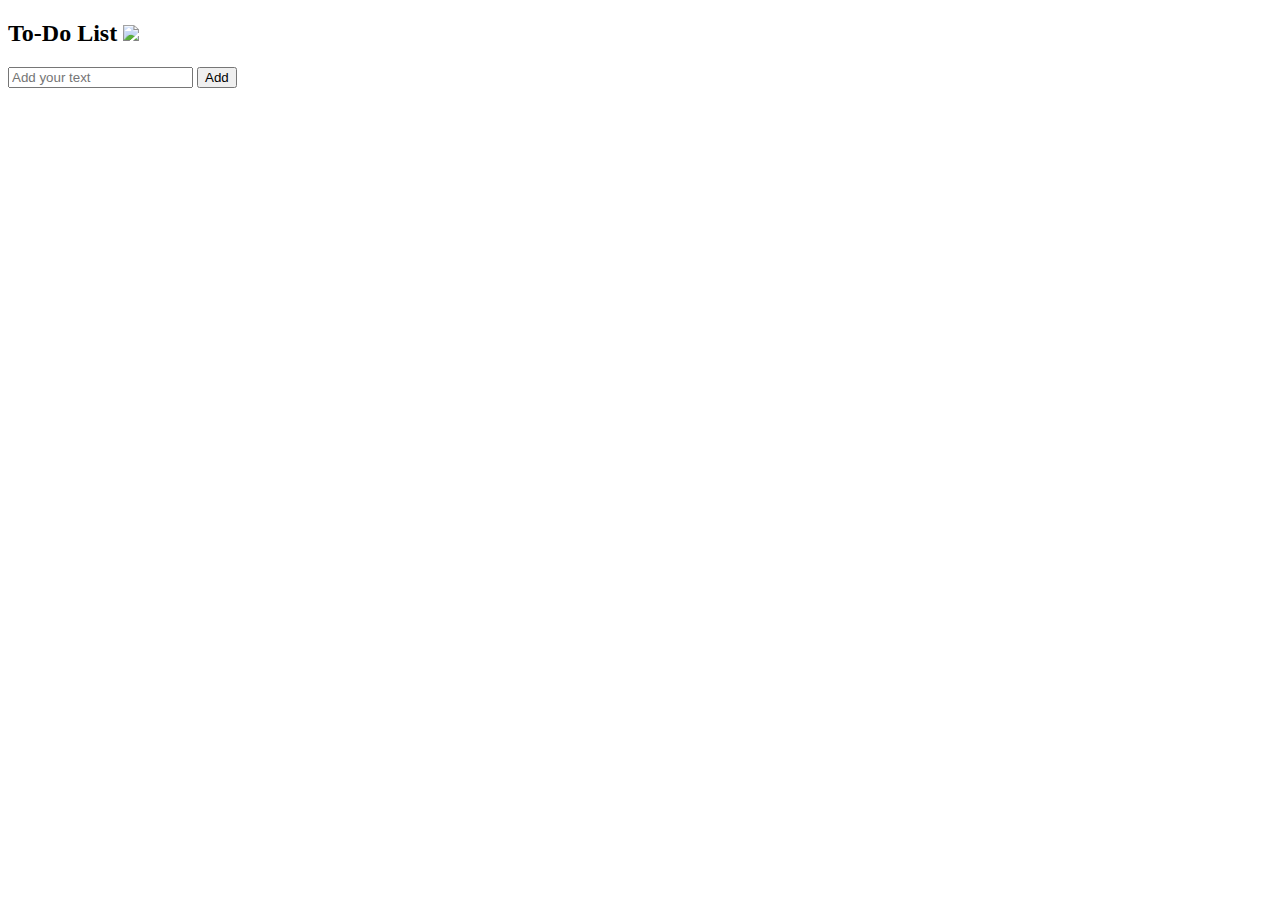
==== index.html @ ba837a7f "Merge branch 'main' of https://github.com/animeshraghav/LGMVIP-Web-Task-01" ====
<!DOCTYPE html>
<html lang="en">
<head>
    <meta charset="UTF-8">
    <meta name="viewport" content="width=device-width, initial-scale=1.0">
    <title>To-Do List</title>
    <link rel="stylesheet" href="To-Do.css">
</head>
<body>
    <div class="container">
        <div class="todo">
            <h2>To-Do List <img src="images/notes.png"></h2>
            <div class="row">
                <input type="text" id="input-box" placeholder="Add your text">
                <button onclick="addTask()">Add</button>
            </div>
            <ul id="list-container">
                <!-- <li class="checked">Task-1</li>
                <li>Task-2</li>
                <li>Task-3</li> -->
            </ul>
        </div>
    </div>
    <script src="To-Do.js"></script>
</body>
</html>
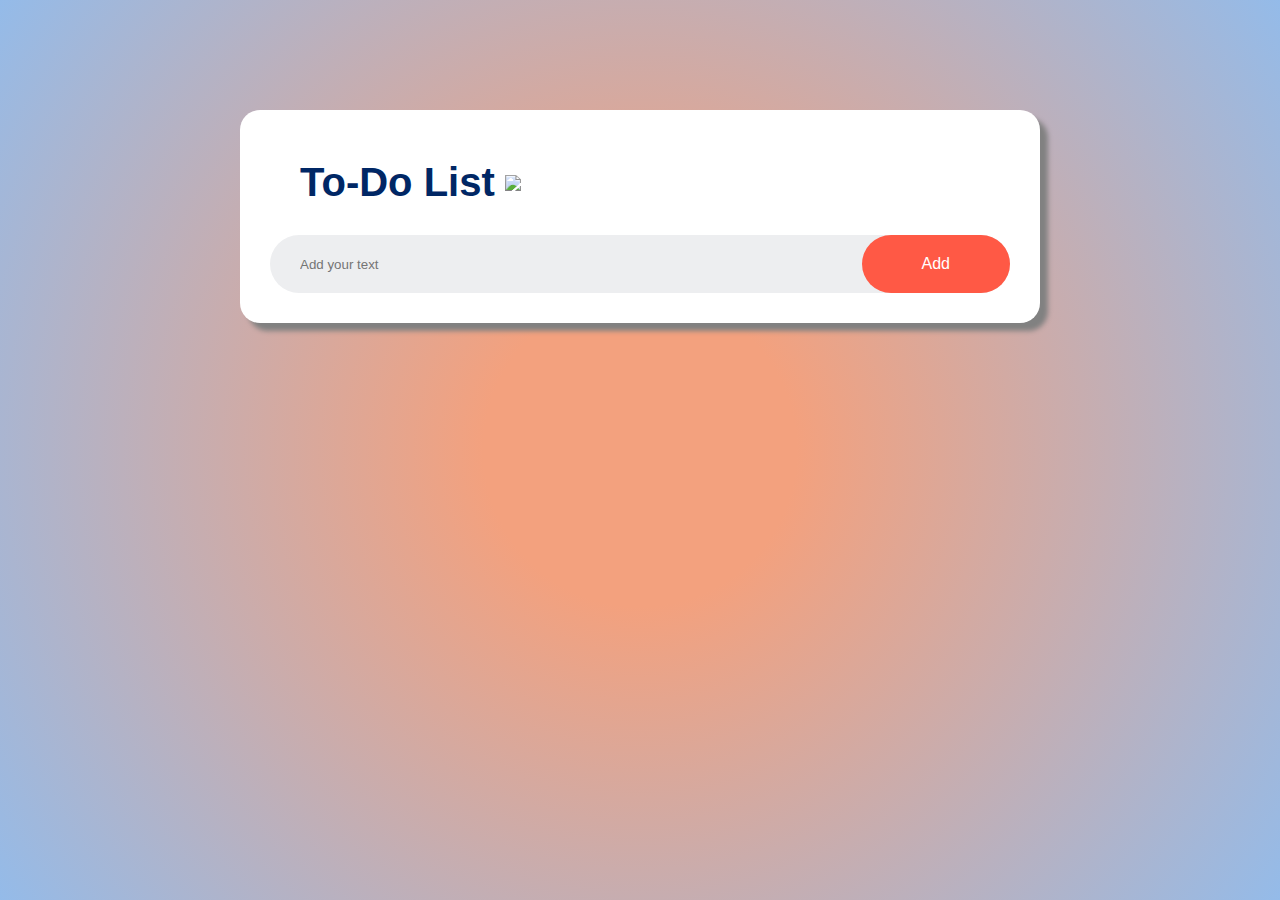
==== commit f892c706: "updated" ====
--- a/index.html
+++ b/index.html
@@ -10,14 +10,23 @@
     <div class="container">
         <div class="todo">
             <h2>To-Do List <img src="images/notes.png"></h2>
-            <div class="row">
-                <input type="text" id="input-box" placeholder="Add your text">
-                <button onclick="addTask()">Add</button>
-            </div>
+            <form id="todo-form">
+                <div class="row">
+                    <input type="text" id="input-box" placeholder="Add your text">
+                    <button id="addTask">Add</button>
+                </div>
+            </form>
             <ul id="list-container">
-                <!-- <li class="checked">Task-1</li>
-                <li>Task-2</li>
-                <li>Task-3</li> -->
+                <li class="checked">Task-1</li>
+                <!-- <li>Task-2</li>
+                <li>Task-3</li>
+                <li>Task-4</li>
+                <li>Task-5</li>
+                <li>Task-6</li>
+                <li>Task-7</li>
+                <li>Task-8</li>
+                <li>Task-9</li>
+                <li>Task-10</li> -->
             </ul>
         </div>
     </div>
--- a/To-Do.css
+++ b/To-Do.css
@@ -0,0 +1,104 @@
+*{
+    margin: 0;
+    padding: 0;
+    font-family: 'Poppins', sans-serif;
+    box-sizing: border-box;
+}
+.container{
+    width: 100%;
+    min-height: 100vh;
+    background: rgb(243,161,126);
+    background: radial-gradient(circle, rgba(243,161,126,1) 20%, rgba(148,187,233,1) 100%);
+    padding: 10px;
+    border-radius: 0%;
+}
+.todo{
+    width: 100%;
+    max-width: 800px;
+    background: #fff;
+    margin: 100px auto 10px;
+    padding: 20px 30px 30px;
+    border-radius: 20px;
+    box-shadow: 8px 8px 5px rgb(129, 129, 129);
+}
+.todo h2{
+    color: #002765;
+    display: flex;
+    align-items: center;
+    padding-top: 30px;
+    margin-left: 30px;
+    margin-bottom: 30px;
+    font-size: 40px;
+}
+.todo img{
+    width:30px;
+    margin-left: 10px;
+}
+.row{
+    display: flex;
+    align-items: center;
+    justify-content: space-between;
+    background: #edeef0;
+    border-radius: 30px;
+    padding-left: 20px;
+}
+input{
+    flex: 1;
+    border: none;
+    outline: none;
+    background: transparent;
+    padding: 10px;
+    font-weight: 14px;
+}
+button{
+    border: none;
+    outline: none;
+    padding: 20px 60px;
+    background: #ff5945;
+    color: #fff;
+    font-size: 16px;
+    cursor: pointer;
+    border-radius: 40px;
+}
+ul li{
+    cursor: pointer;
+    list-style: none;
+    font-size: 17px;
+    padding: 17px 8px 12px 50px;
+    user-select: none;
+    position: relative;
+}
+ul li::before{
+    content: '';
+    position: absolute;
+    height: 28px;
+    width: 28px;
+    border-radius: 50%;
+    background-image: url(images/unchecked.png);
+    background-size: cover;
+    background-position: center;
+    top: 12px;
+    left: 8px;
+}
+ul li.checked{
+    color: #555;
+    text-decoration: line-through;
+}
+ul li.checked::before{
+    background-image: url(images/checked.png);
+}
+ul li span{
+    position: absolute;
+    right: 0px;
+    top: 5px;
+    width: 40px;
+    height: 40px;
+    font-size: 22px;
+    color: #555;
+    line-height: 40px;
+    text-align: center;
+    border-radius: 50%;
+}
+ul li span:hover{
+    background: #edeef0;
+}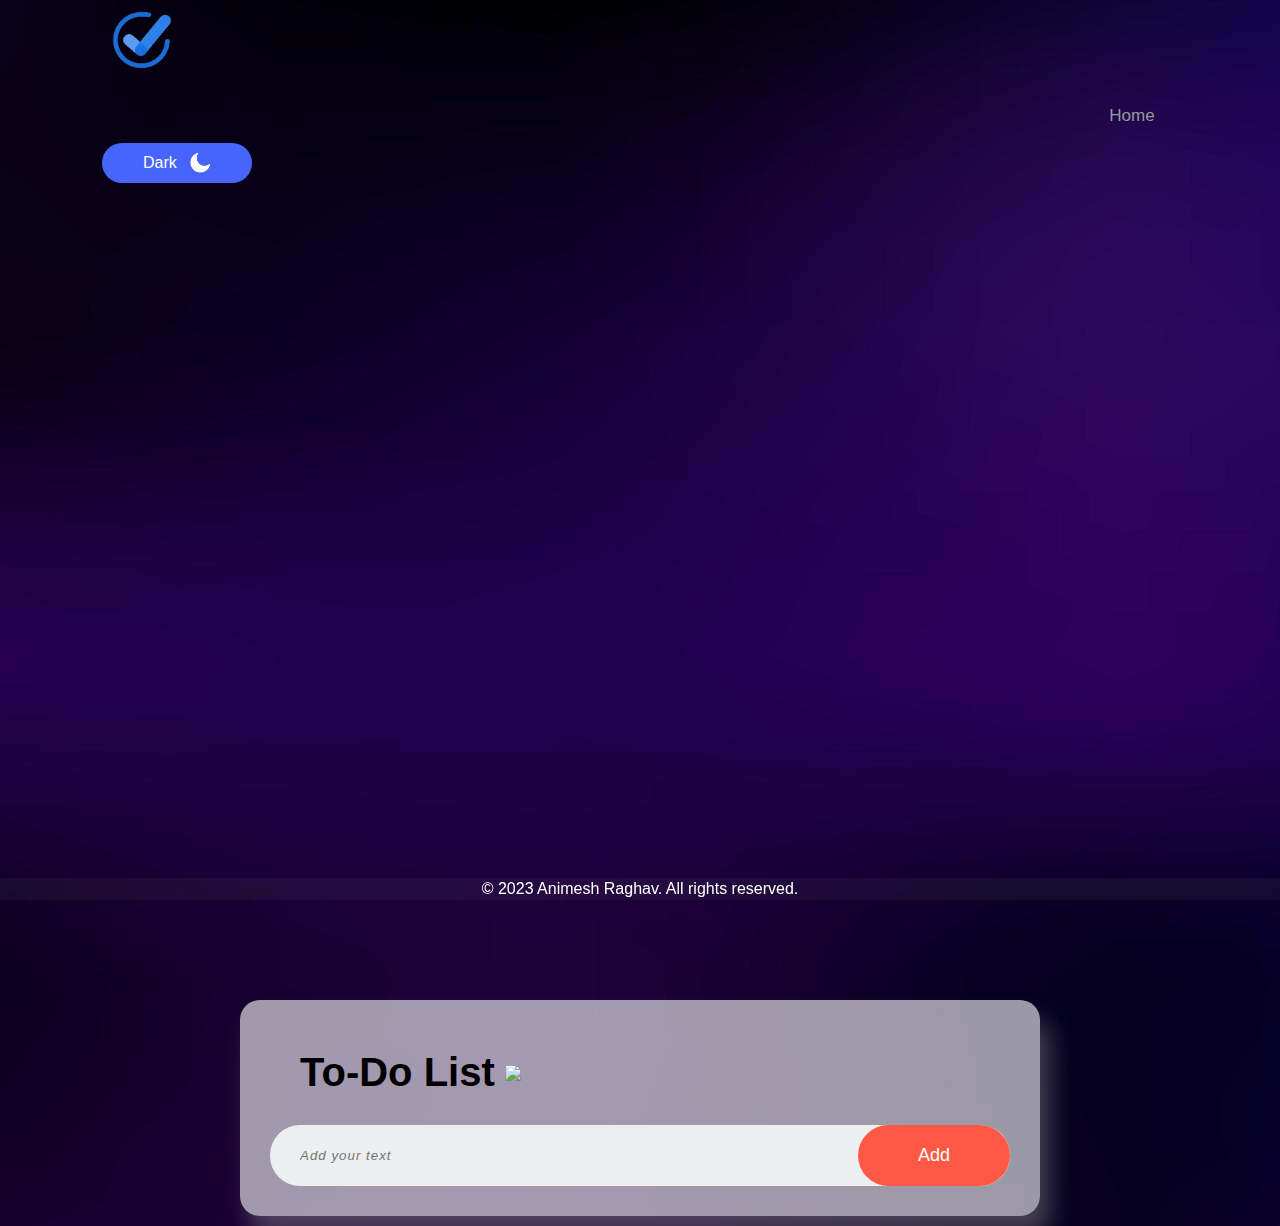
==== commit 7a8623ff: "updated" ====
--- a/index.html
+++ b/index.html
@@ -2,11 +2,24 @@
 <html lang="en">
 <head>
     <meta charset="UTF-8">
+    <link rel="shortcut icon" type="x-icon" href="images/logo.png">
     <meta name="viewport" content="width=device-width, initial-scale=1.0">
     <title>To-Do List</title>
     <link rel="stylesheet" href="To-Do.css">
 </head>
 <body>
+    <div class="header">
+        <nav>
+            <a href="#" class = "logo"><img src="images/logo.png" alt="logo"></a>
+            <ul>
+                <li><a href="#">Home</a></li>
+            </ul>
+            <div class="toggle-btn" id="btn">
+                <span id="btnText">Dark</span>
+                <img src="images/moon.png" id="btnIcon">
+            </div>
+        </nav>
+    </div>
     <div class="container">
         <div class="todo">
             <h2>To-Do List <img src="images/notes.png"></h2>
@@ -18,7 +31,7 @@
             </form>
             <ul id="list-container">
                 <li class="checked">Task-1</li>
-                <!-- <li>Task-2</li>
+                <li>Task-2</li>
                 <li>Task-3</li>
                 <li>Task-4</li>
                 <li>Task-5</li>
@@ -26,10 +39,15 @@
                 <li>Task-7</li>
                 <li>Task-8</li>
                 <li>Task-9</li>
-                <li>Task-10</li> -->
+                <li>Task-10</li>
             </ul>
         </div>
     </div>
+    <footer>
+        <div class="footerbottom">
+            <p> &copy; 2023 Animesh Raghav. All rights reserved.</p>
+        </div>
+    </footer>
     <script src="To-Do.js"></script>
 </body>
-</html>
+</html>--- a/To-Do.css
+++ b/To-Do.css
@@ -1,28 +1,97 @@
-*{
+* {
     margin: 0;
     padding: 0;
     font-family: 'Poppins', sans-serif;
     box-sizing: border-box;
-}
-.container{
+    
+}
+:root{
+    --background-image: url(images/dark-theme.jpeg);
+    --text-color: #999;
+    --title-color: #fff;
+}
+.dark-theme{
+    --background-image: url(images/light-theme.jpg);
+    --text-color: #555; 
+    --title-color: #000;
+}
+body {
+    /* overflow-x: hidden; */
+    background: var(--background-image);
+    color: var(--text-color);
+    transition: background 0.8s, color 0.8s;
+}
+
+.header{
     width: 100%;
     min-height: 100vh;
-    background: rgb(243,161,126);
-    background: radial-gradient(circle, rgba(243,161,126,1) 20%, rgba(148,187,233,1) 100%);
-    padding: 10px;
+    padding: 0 8%;
+    position: relative;
+    overflow: hidden;
+}
+.nav{
+    display: flex;
+    align-items: center;
+    justify-content: space-between;
+    padding: 10px 0;
+}
+.logo img{
+    width: 80px;
+}
+nav ul{
+    width: 100%;
+    text-align: right;
+    list-style: none;
+    margin-right: 50px;
+}
+nav ul li{
+    display: inline-block;
+    margin: 5px 15px;
+}
+nav ul li a{
+    text-decoration: none;
+    color: var(--text-color);
+    font-weight: 500;
+}
+.toggle-btn{
+    background: #4864ff;
+    color: #fff;
+    display: flex;
+    align-items: center;
+    justify-content: center;
+    width: 150px;
+    height: 40px;
+    border-radius: 20px;
+    cursor: pointer;
+}
+.toggle-btn img{
+    width: 25px;
+    margin-left: 10px;
+}
+
+.container {
+    margin-top: 0%;
+    width: 100%; 
+    /* min-height: 85vh; */
+    /* background: radial-gradient(circle, rgba(243, 161, 126, 1) 20%, rgba(148, 187, 233, 1) 100%); */
+    /* padding: 10px; */
     border-radius: 0%;
-}
-.todo{
+    overflow-x: hidden; 
+}
+
+.todo {
+    margin-top: 0%;
     width: 100%;
     max-width: 800px;
-    background: #fff;
+    background: rgba(255, 255, 255, 0.6);
     margin: 100px auto 10px;
     padding: 20px 30px 30px;
     border-radius: 20px;
-    box-shadow: 8px 8px 5px rgb(129, 129, 129);
-}
-.todo h2{
-    color: #002765;
+    box-shadow: 10px 20px 25px rgb(129, 129, 129, 0.5);
+}
+
+.todo h2 {
+    color: black;
     display: flex;
     align-items: center;
     padding-top: 30px;
@@ -30,11 +99,13 @@
     margin-bottom: 30px;
     font-size: 40px;
 }
-.todo img{
-    width:30px;
+
+.todo img {
+    width: 30px;
     margin-left: 10px;
 }
-.row{
+
+.row {
     display: flex;
     align-items: center;
     justify-content: space-between;
@@ -42,33 +113,47 @@
     border-radius: 30px;
     padding-left: 20px;
 }
-input{
+
+input {
     flex: 1;
     border: none;
     outline: none;
     background: transparent;
     padding: 10px;
     font-weight: 14px;
-}
-button{
-    border: none;
-    outline: none;
+    font-style: italic;
+    letter-spacing: 1px;
+}
+
+button {
+    /* border: #ff5945; */
+    border: 1px white;
+    /* outline: none; */
     padding: 20px 60px;
     background: #ff5945;
     color: #fff;
-    font-size: 16px;
+    font-size: 18px;
     cursor: pointer;
     border-radius: 40px;
-}
-ul li{
+    transition: background-color 0.2s, transform 0.5s, font-size 0.2s;
+}
+button:hover {
+    background-color: #ff5945;
+    transform: scale(1.15);
+    border-color: 5px white;
+    }
+
+ul li {
     cursor: pointer;
     list-style: none;
     font-size: 17px;
     padding: 17px 8px 12px 50px;
     user-select: none;
     position: relative;
-}
-ul li::before{
+    color: black;
+}
+
+ul li::before {
     content: '';
     position: absolute;
     height: 28px;
@@ -80,25 +165,45 @@
     top: 12px;
     left: 8px;
 }
-ul li.checked{
+
+ul li.checked {
     color: #555;
     text-decoration: line-through;
 }
-ul li.checked::before{
+
+ul li.checked::before {
     background-image: url(images/checked.png);
 }
-ul li span{
+
+ul li span {
     position: absolute;
     right: 0px;
     top: 5px;
     width: 40px;
     height: 40px;
     font-size: 22px;
-    color: #555;
+    color: black;
     line-height: 40px;
     text-align: center;
     border-radius: 50%;
 }
-ul li span:hover{
-    background: #edeef0;
-}+
+ul li span:hover {
+    background: #686c72;
+}
+
+footer {
+    width: 100%;
+    position: fixed;
+    bottom: 0;
+    background-color: rgba(111, 105, 105, 0.1);
+    color: var(--title-color);
+    padding: 2px 0;
+    text-align: center;
+    z-index: 1;
+}
+
+.footer-container {
+    max-width: 100vw; 
+    margin: 0 auto;
+}
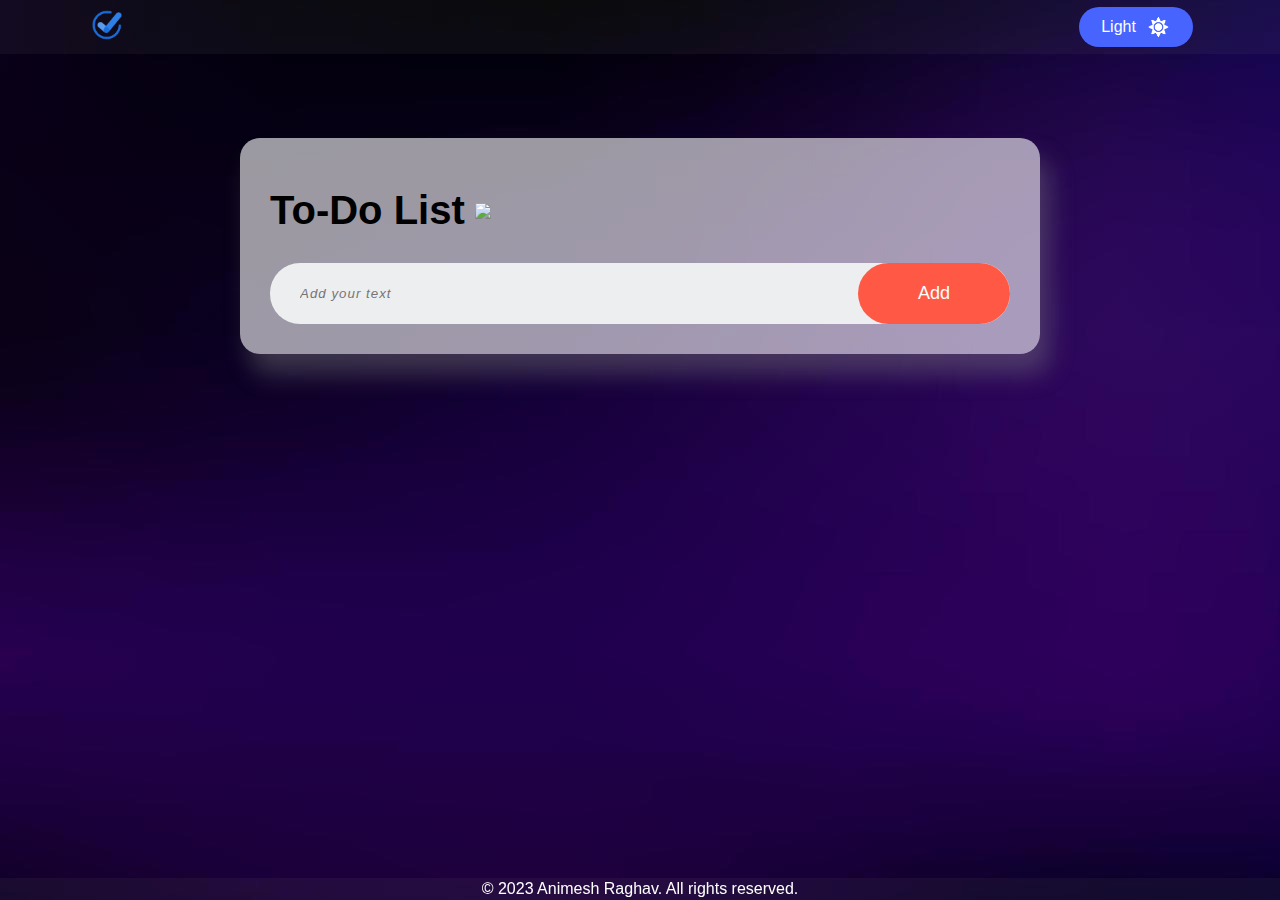
==== commit 4af44b4b: "updated" ====
--- a/index.html
+++ b/index.html
@@ -10,13 +10,16 @@
 <body>
     <div class="header">
         <nav>
-            <a href="#" class = "logo"><img src="images/logo.png" alt="logo"></a>
+            <a href="#" class="logo"><img src="images/logo.png"></a>
             <ul>
-                <li><a href="#">Home</a></li>
+                <!-- <li><a href="#">To-Do List Web app</a></li> -->
+                <!-- <li><a href="#">Portfolio</a></li> -->
+                <!-- <li><a href="#">client</a></li>
+                <li><a href="#">contact</a></li> -->
             </ul>
             <div class="toggle-btn" id="btn">
-                <span id="btnText">Dark</span>
-                <img src="images/moon.png" id="btnIcon">
+                <span id="btnText">Light</span>
+                <img src="images/sun.png" id="btnIcon">
             </div>
         </nav>
     </div>
--- a/To-Do.css
+++ b/To-Do.css
@@ -20,42 +20,51 @@
     background: var(--background-image);
     color: var(--text-color);
     transition: background 0.8s, color 0.8s;
+    /* margin: 0; */
+    /* padding: 0; */
 }
 
 .header{
     width: 100%;
-    min-height: 100vh;
-    padding: 0 8%;
+    /* min-height: 100vh; */
+    padding: 0 2%;
     position: relative;
     overflow: hidden;
-}
-.nav{
-    display: flex;
-    align-items: center;
-    justify-content: space-between;
-    padding: 10px 0;
+    background-color: rgba(111, 105, 105, 0.1); ;
+}
+nav{
+    display: flex;
+    align-items: center;
+    padding: 5px 0;
+}
+.logo{
+    width: 10px;
+    margin-left: 5%;
 }
 .logo img{
-    width: 80px;
+    width: 40px;
 }
 nav ul{
     width: 100%;
-    text-align: right;
+    text-align: left;
     list-style: none;
-    margin-right: 50px;
+    margin-left: 50px;
+    font-style: bold;
 }
 nav ul li{
     display: inline-block;
     margin: 5px 15px;
+    font-style: bold;
 }
 nav ul li a{
     text-decoration: none;
-    color: var(--text-color);
-    font-weight: 500;
+    color: var(--title-color);
+    font-size: 110%;
+    font-style: bold;
 }
 .toggle-btn{
     background: #4864ff;
-    color: #fff;
+    color:#fff;
     display: flex;
     align-items: center;
     justify-content: center;
@@ -63,14 +72,14 @@
     height: 40px;
     border-radius: 20px;
     cursor: pointer;
+    margin-right: 5%;
 }
 .toggle-btn img{
     width: 25px;
     margin-left: 10px;
 }
-
 .container {
-    margin-top: 0%;
+    margin-top: 5%;
     width: 100%; 
     /* min-height: 85vh; */
     /* background: radial-gradient(circle, rgba(243, 161, 126, 1) 20%, rgba(148, 187, 233, 1) 100%); */
@@ -80,14 +89,14 @@
 }
 
 .todo {
-    margin-top: 0%;
+    /* margin-top: 0%; */
     width: 100%;
     max-width: 800px;
     background: rgba(255, 255, 255, 0.6);
-    margin: 100px auto 10px;
+    margin: 20px auto 100px;
     padding: 20px 30px 30px;
     border-radius: 20px;
-    box-shadow: 10px 20px 25px rgb(129, 129, 129, 0.5);
+    box-shadow: 10px 20px 25px rgb(129, 129, 129, 0.4);
 }
 
 .todo h2 {
@@ -95,7 +104,7 @@
     display: flex;
     align-items: center;
     padding-top: 30px;
-    margin-left: 30px;
+    /* margin-left: 30px; */
     margin-bottom: 30px;
     font-size: 40px;
 }
@@ -121,9 +130,12 @@
     background: transparent;
     padding: 10px;
     font-weight: 14px;
+    /* font-style: italic; */
+    letter-spacing: 1px;
+}
+input::placeholder {
     font-style: italic;
-    letter-spacing: 1px;
-}
+  }
 
 button {
     /* border: #ff5945; */
@@ -207,3 +219,22 @@
     max-width: 100vw; 
     margin: 0 auto;
 }
+
+@media screen and (max-width: 768px) {
+    .header {
+        padding: 0 5%;
+    }
+
+    .nav ul {
+        margin-left: 0;
+    }
+
+    .toggle-btn {
+        margin-right: 5%;
+    }
+
+    .container,
+    .todo {
+        padding: 15px;
+    }
+}